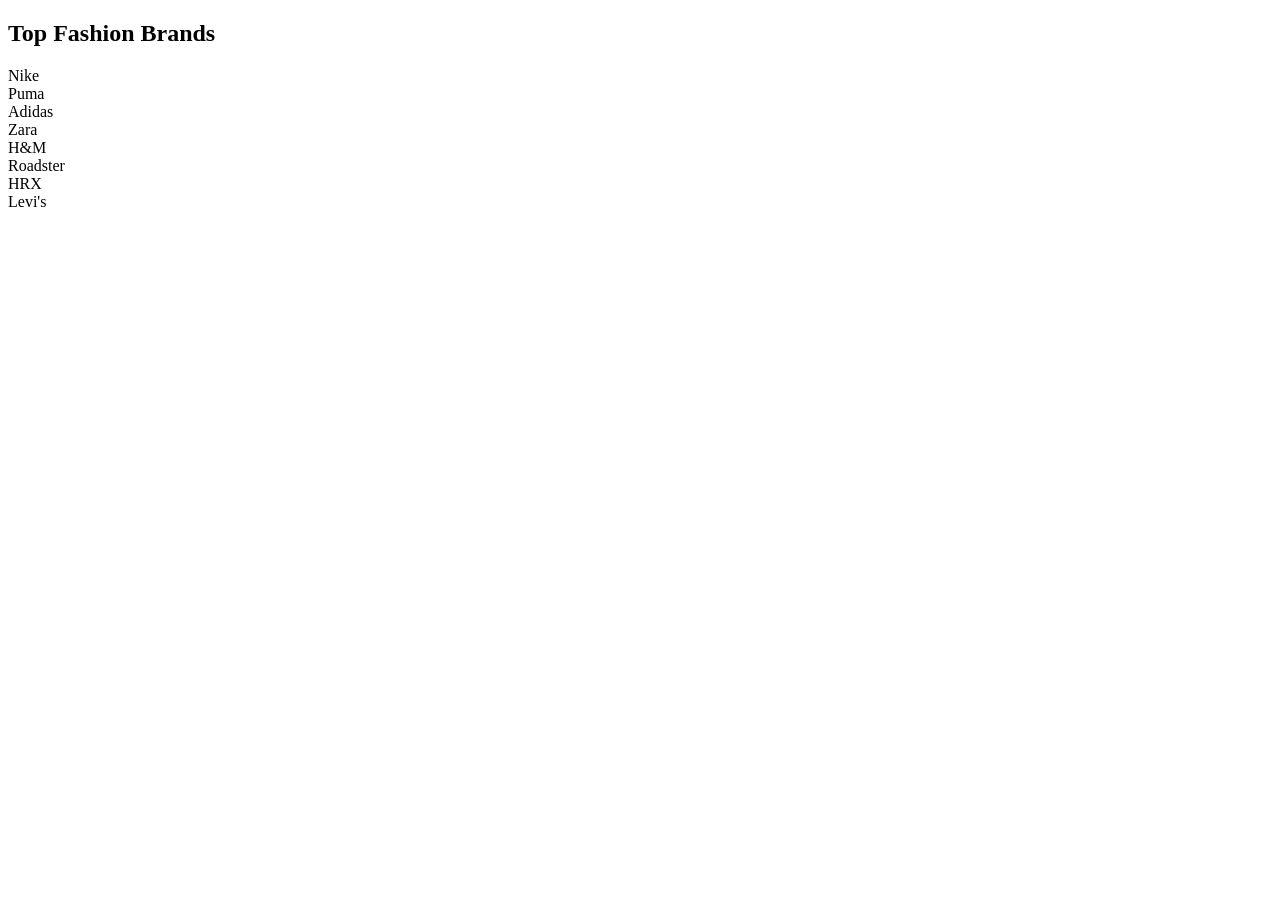
==== brands.html @ 789b9b6b "Add files via upload" ====
<!DOCTYPE html>
<html lang="en">

<head>

    <meta charset="UTF-8">

    <meta name="viewport"
        content="width=device-width, initial-scale=1.0">

    <title>Brands - Urban Drips</title>

    <link rel="stylesheet" href="../ css/style.css">

</head>

<body>

    <section class="page-hero">

        <h1>Top Fashion Brands</h1>

    </section>



    <section class="brands-page">

        <div class="brand-container">

            <div class="brand-card">Nike</div>
            <div class="brand-card">Puma</div>
            <div class="brand-card">Adidas</div>
            <div class="brand-card">Zara</div>
            <div class="brand-card">H&M</div>
            <div class="brand-card">Roadster</div>
            <div class="brand-card">HRX</div>
            <div class="brand-card">Levi's</div>

        </div>

    </section>

</body>

</html>
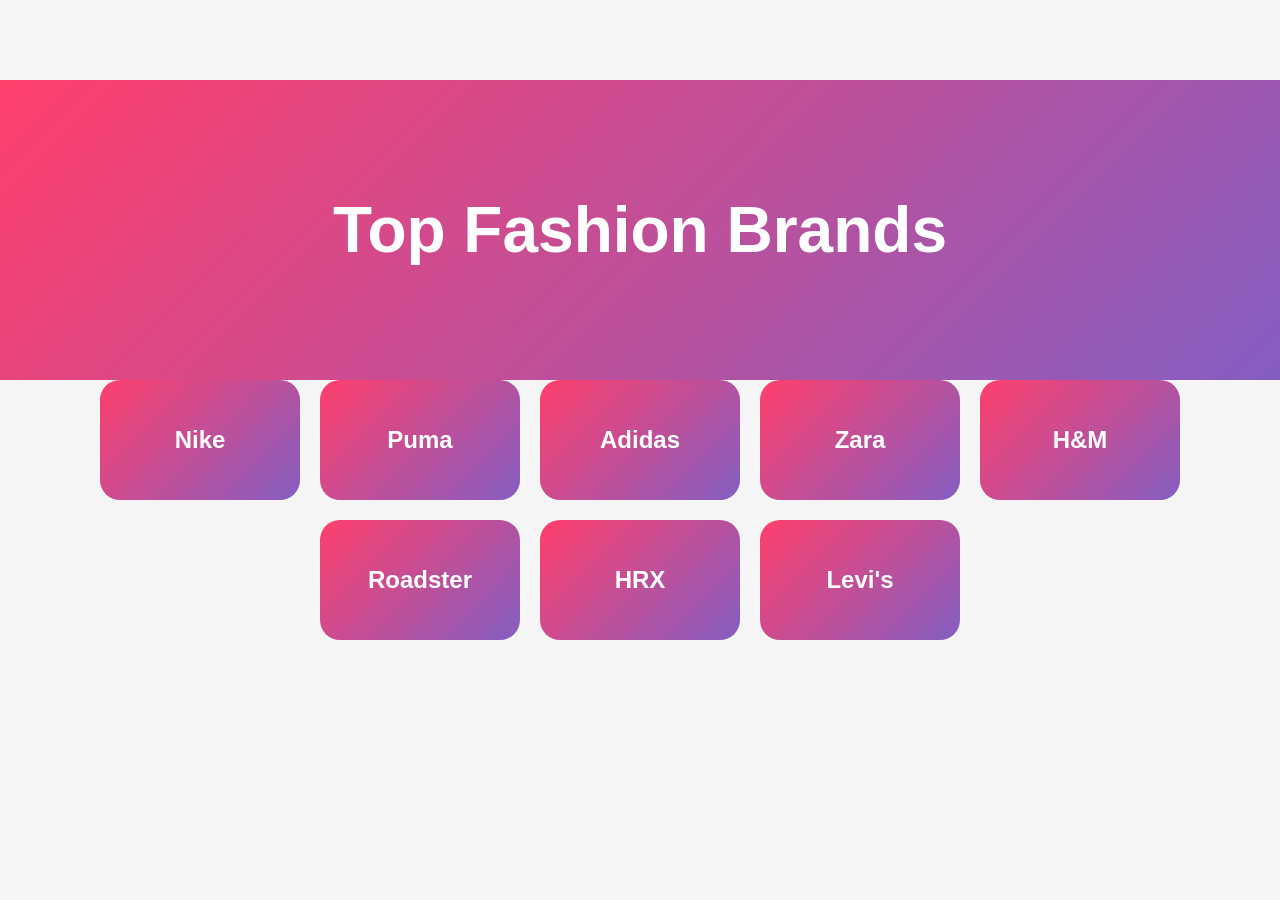
==== commit a69d9904: "Update brands.html" ====
--- a/brands.html
+++ b/brands.html
@@ -10,7 +10,7 @@
 
     <title>Brands - Urban Drips</title>
 
-    <link rel="stylesheet" href="../ css/style.css">
+      <link rel="stylesheet" href="style.css">
 
 </head>
 
@@ -43,4 +43,4 @@
 
 </body>
 
-</html>+</html>
--- a/style.css
+++ b/style.css
@@ -0,0 +1,836 @@
+/* GOOGLE FONT */
+
+@import url('https://fonts.googleapis.com/css2?family=Poppins:wght@300;400;500;600;700&display=swap');
+
+
+
+/* GLOBAL */
+
+*{
+    margin: 0;
+    padding: 0;
+    box-sizing: border-box;
+    font-family: 'Poppins', sans-serif;
+}
+
+html{
+    scroll-behavior: smooth;
+}
+
+body{
+    background: #f5f5f5;
+    overflow-x: hidden;
+}
+
+
+
+/* LOADER */
+
+.loader{
+    position: fixed;
+    width: 100%;
+    height: 100vh;
+
+    background: linear-gradient(
+        135deg,
+        #ff3f6c,
+        #ff6f91,
+        #845ec2
+    );
+
+    display: flex;
+    justify-content: center;
+    align-items: center;
+
+    z-index: 9999;
+
+    animation: loaderHide 3s forwards;
+}
+
+.loader h1{
+    color: white;
+    font-size: 4rem;
+    letter-spacing: 5px;
+}
+
+@keyframes loaderHide{
+
+    0%{
+        opacity: 1;
+    }
+
+    100%{
+        opacity: 0;
+        visibility: hidden;
+    }
+
+}
+
+
+
+
+
+/* NAVBAR */
+
+.navbar{
+    width: 100%;
+    height: 85px;
+
+    position: fixed;
+    top: 0;
+    z-index: 1000;
+
+    display: flex;
+    justify-content: space-between;
+    align-items: center;
+
+    padding: 0 8%;
+
+    background: rgba(255,255,255,0.85);
+
+    backdrop-filter: blur(10px);
+
+    box-shadow: 0 5px 20px rgba(0,0,0,0.08);
+}
+
+.logo{
+    font-size: 2rem;
+    font-weight: 700;
+
+    background: linear-gradient(
+        135deg,
+        #ff3f6c,
+        #845ec2
+    );
+
+    -webkit-background-clip: text;
+    -webkit-text-fill-color: transparent;
+}
+
+.nav-links{
+    display: flex;
+    gap: 30px;
+
+    list-style: none;
+}
+
+.nav-links a{
+    text-decoration: none;
+    color: #222;
+
+    font-weight: 500;
+
+    transition: 0.3s;
+}
+
+.nav-links a:hover{
+    color: #ff3f6c;
+}
+
+
+
+/* SEARCH BOX */
+
+.search-box{
+    position: relative;
+}
+
+.search-box input{
+    width: 280px;
+
+    padding: 12px 45px 12px 20px;
+
+    border: none;
+    outline: none;
+
+    border-radius: 40px;
+
+    background: #f1f1f1;
+
+    transition: 0.4s;
+}
+
+.search-box input:focus{
+    width: 330px;
+
+    box-shadow: 0 5px 20px rgba(255,63,108,0.3);
+}
+
+.search-box i{
+    position: absolute;
+    right: 18px;
+    top: 12px;
+
+    color: #555;
+}
+
+
+
+/* ICONS */
+
+.icons{
+    display: flex;
+    gap: 20px;
+
+    font-size: 1.4rem;
+
+    cursor: pointer;
+}
+
+.icons i{
+    transition: 0.3s;
+}
+
+.icons i:hover{
+    color: #ff3f6c;
+    transform: scale(1.1);
+}
+
+
+
+/* HERO SECTION */
+
+.hero{
+    width: 100%;
+    min-height: 100vh;
+
+    display: flex;
+    justify-content: center;
+    align-items: center;
+
+    padding: 140px 8% 80px;
+
+    background: linear-gradient(
+        135deg,
+        #ff3f6c,
+        #ff6f91,
+        #845ec2
+    );
+
+    color: white;
+}
+
+.hero-left{
+    flex: 1;
+}
+
+.hero-left h1{
+    font-size: 4.5rem;
+    line-height: 1.2;
+
+    margin-bottom: 20px;
+}
+
+.hero-left span{
+    color: yellow;
+}
+
+.hero-left p{
+    font-size: 1.1rem;
+
+    max-width: 500px;
+
+    margin-bottom: 30px;
+}
+
+.hero-left button{
+    padding: 15px 40px;
+
+    border: none;
+
+    border-radius: 40px;
+
+    background: white;
+
+    color: #ff3f6c;
+
+    font-weight: 600;
+
+    cursor: pointer;
+
+    transition: 0.4s;
+}
+
+.hero-left button:hover{
+    transform: scale(1.05);
+}
+
+.hero-right{
+    flex: 1;
+
+    display: flex;
+    justify-content: center;
+}
+
+.hero-right img{
+    width: 420px;
+    height: 550px;
+
+    object-fit: cover;
+
+    border-radius: 30px;
+
+    box-shadow: 0 10px 30px rgba(0,0,0,0.3);
+}
+
+
+
+/* PAGE HERO */
+
+.page-hero{
+    width: 100%;
+    height: 300px;
+
+    background: linear-gradient(
+        135deg,
+        #ff3f6c,
+        #845ec2
+    );
+
+    display: flex;
+    justify-content: center;
+    align-items: center;
+
+    color: white;
+
+    margin-top: 80px;
+}
+
+.page-hero h1{
+    font-size: 4rem;
+}
+
+
+
+/* CATEGORY SECTION */
+
+.categories{
+    padding: 100px 8%;
+
+    background: white;
+}
+
+.categories h2{
+    text-align: center;
+
+    font-size: 3rem;
+
+    margin-bottom: 60px;
+}
+
+.category-container{
+    display: flex;
+    justify-content: center;
+    gap: 30px;
+
+    flex-wrap: wrap;
+}
+
+.category-card{
+    width: 260px;
+
+    background: white;
+
+    border-radius: 25px;
+
+    overflow: hidden;
+
+    text-decoration: none;
+    color: black;
+
+    box-shadow: 0 5px 20px rgba(0,0,0,0.1);
+
+    transition: 0.4s;
+}
+
+.category-card:hover{
+    transform: translateY(-10px);
+}
+
+.category-card img{
+    width: 100%;
+    height: 300px;
+
+    object-fit: cover;
+}
+
+.category-card h3{
+    text-align: center;
+
+    padding: 20px;
+}
+
+
+
+/* PRODUCTS */
+
+.products{
+    padding: 100px 8%;
+
+    background: #f5f5f5;
+}
+
+.products h2{
+    text-align: center;
+
+    font-size: 3rem;
+
+    margin-bottom: 60px;
+}
+
+.product-container{
+    display: flex;
+    justify-content: center;
+    gap: 30px;
+
+    flex-wrap: wrap;
+}
+
+.product-card{
+    width: 320px;
+
+    background: white;
+
+    border-radius: 25px;
+
+    overflow: hidden;
+
+    box-shadow: 0 5px 20px rgba(0,0,0,0.08);
+
+    transition: 0.4s;
+}
+
+.product-card:hover{
+    transform: translateY(-10px);
+}
+
+.product-card img{
+    width: 100%;
+    height: 350px;
+
+    object-fit: cover;
+}
+
+.product-card h3{
+    padding: 20px 20px 5px;
+}
+
+.product-card p{
+    padding: 0 20px;
+
+    color: #ff3f6c;
+
+    font-size: 1.2rem;
+    font-weight: 600;
+}
+
+.rating{
+    padding: 10px 20px;
+
+    color: orange;
+}
+
+.product-buttons{
+    display: flex;
+    gap: 10px;
+
+    padding: 20px;
+}
+
+.product-buttons button{
+    flex: 1;
+
+    padding: 12px;
+
+    border: none;
+
+    border-radius: 30px;
+
+    cursor: pointer;
+
+    transition: 0.4s;
+}
+
+.wishlist-btn{
+    background: #ffe3ea;
+}
+
+.cart-btn{
+    background: linear-gradient(
+        135deg,
+        #ff3f6c,
+        #845ec2
+    );
+
+    color: white;
+}
+
+.product-buttons button:hover{
+    transform: scale(1.03);
+}
+
+
+
+/* FASHION BANNER */
+
+.fashion-banner{
+    width: 100%;
+    height: 100vh;
+
+    background: url('https://images.unsplash.com/photo-1496747611176-843222e1e57c?q=80&w=1400&auto=format&fit=crop');
+
+    background-size: cover;
+    background-position: center;
+
+    position: relative;
+
+    display: flex;
+    justify-content: center;
+    align-items: center;
+}
+
+.overlay{
+    position: absolute;
+
+    width: 100%;
+    height: 100%;
+
+    background: rgba(0,0,0,0.5);
+}
+
+.banner-content{
+    position: relative;
+    z-index: 2;
+
+    color: white;
+    text-align: center;
+}
+
+.banner-content h1{
+    font-size: 4rem;
+
+    margin-bottom: 20px;
+}
+
+.banner-content p{
+    font-size: 1.2rem;
+
+    margin-bottom: 30px;
+}
+
+.banner-content button{
+    padding: 15px 40px;
+
+    border: none;
+
+    border-radius: 40px;
+
+    background: #ff3f6c;
+
+    color: white;
+
+    cursor: pointer;
+}
+
+
+
+/* BRANDS */
+
+.brands{
+    padding: 100px 8%;
+
+    background: white;
+}
+
+.brands h2{
+    text-align: center;
+
+    font-size: 3rem;
+
+    margin-bottom: 60px;
+}
+
+.brand-container{
+    display: flex;
+    justify-content: center;
+    gap: 20px;
+
+    flex-wrap: wrap;
+}
+
+.brand-card{
+    width: 200px;
+    height: 120px;
+
+    display: flex;
+    justify-content: center;
+    align-items: center;
+
+    border-radius: 20px;
+
+    background: linear-gradient(
+        135deg,
+        #ff3f6c,
+        #845ec2
+    );
+
+    color: white;
+
+    font-size: 1.5rem;
+    font-weight: 600;
+
+    transition: 0.4s;
+}
+
+.brand-card:hover{
+    transform: scale(1.05);
+}
+
+
+
+/* REVIEWS */
+
+.reviews{
+    padding: 100px 8%;
+
+    background: #f5f5f5;
+}
+
+.reviews h2{
+    text-align: center;
+
+    font-size: 3rem;
+
+    margin-bottom: 60px;
+}
+
+.review-container{
+    display: flex;
+    justify-content: center;
+    gap: 30px;
+
+    flex-wrap: wrap;
+}
+
+.review-card{
+    width: 320px;
+
+    background: white;
+
+    padding: 30px;
+
+    border-radius: 20px;
+
+    box-shadow: 0 5px 20px rgba(0,0,0,0.08);
+}
+
+.review-card h3{
+    margin-bottom: 15px;
+}
+
+
+
+/* LOGIN */
+
+.login-section{
+    width: 100%;
+    min-height: 100vh;
+
+    display: flex;
+    justify-content: center;
+    align-items: center;
+
+    background: linear-gradient(
+        135deg,
+        #ff3f6c,
+        #845ec2
+    );
+}
+
+.login-box{
+    width: 400px;
+
+    background: rgba(255,255,255,0.2);
+
+    backdrop-filter: blur(20px);
+
+    padding: 40px;
+
+    border-radius: 25px;
+
+    color: white;
+}
+
+.login-box h2{
+    text-align: center;
+
+    margin-bottom: 30px;
+}
+
+.login-box form{
+    display: flex;
+    flex-direction: column;
+}
+
+.login-box input{
+    margin-bottom: 20px;
+
+    padding: 15px;
+
+    border: none;
+    outline: none;
+
+    border-radius: 10px;
+}
+
+.login-box button{
+    padding: 15px;
+
+    border: none;
+
+    border-radius: 30px;
+
+    background: white;
+
+    color: #ff3f6c;
+
+    font-weight: 600;
+
+    cursor: pointer;
+}
+
+#message{
+    margin-top: 20px;
+    text-align: center;
+}
+
+
+
+/* WISHLIST & CART */
+
+.wishlist-page,
+.cart-page{
+    padding: 100px 8%;
+
+    text-align: center;
+}
+
+
+
+/* FOOTER */
+
+footer{
+    padding: 50px 8%;
+
+    background: #111;
+
+    color: white;
+
+    text-align: center;
+}
+
+footer h2{
+    margin-bottom: 15px;
+}
+
+.social-icons{
+    margin-top: 20px;
+
+    display: flex;
+    justify-content: center;
+    gap: 20px;
+
+    font-size: 1.5rem;
+}
+
+.social-icons i{
+    cursor: pointer;
+    transition: 0.3s;
+}
+
+.social-icons i:hover{
+    color: #ff3f6c;
+}
+
+
+
+/* DARK MODE */
+
+.dark-mode{
+    background: #111;
+    color: white;
+}
+
+.dark-mode .navbar{
+    background: rgba(0,0,0,0.9);
+}
+
+.dark-mode .product-card,
+.dark-mode .review-card,
+.dark-mode .category-card{
+    background: #1f1f1f;
+    color: white;
+}
+
+
+
+/* RESPONSIVE */
+
+@media(max-width: 992px){
+
+    .hero{
+        flex-direction: column;
+        text-align: center;
+    }
+
+    .hero-left{
+        margin-bottom: 50px;
+    }
+
+    .hero-left h1{
+        font-size: 3rem;
+    }
+
+    .hero-right img{
+        width: 100%;
+        max-width: 400px;
+    }
+
+    .nav-links{
+        display: none;
+    }
+
+    .search-box{
+        display: none;
+    }
+
+}
+
+
+
+@media(max-width: 600px){
+
+    .hero-left h1{
+        font-size: 2.5rem;
+    }
+
+    .categories h2,
+    .products h2,
+    .brands h2,
+    .reviews h2{
+        font-size: 2rem;
+    }
+
+    .banner-content h1{
+        font-size: 2.5rem;
+    }
+
+    .page-hero h1{
+        font-size: 2.5rem;
+    }
+
+    .login-box{
+        width: 90%;
+    }
+
+}
